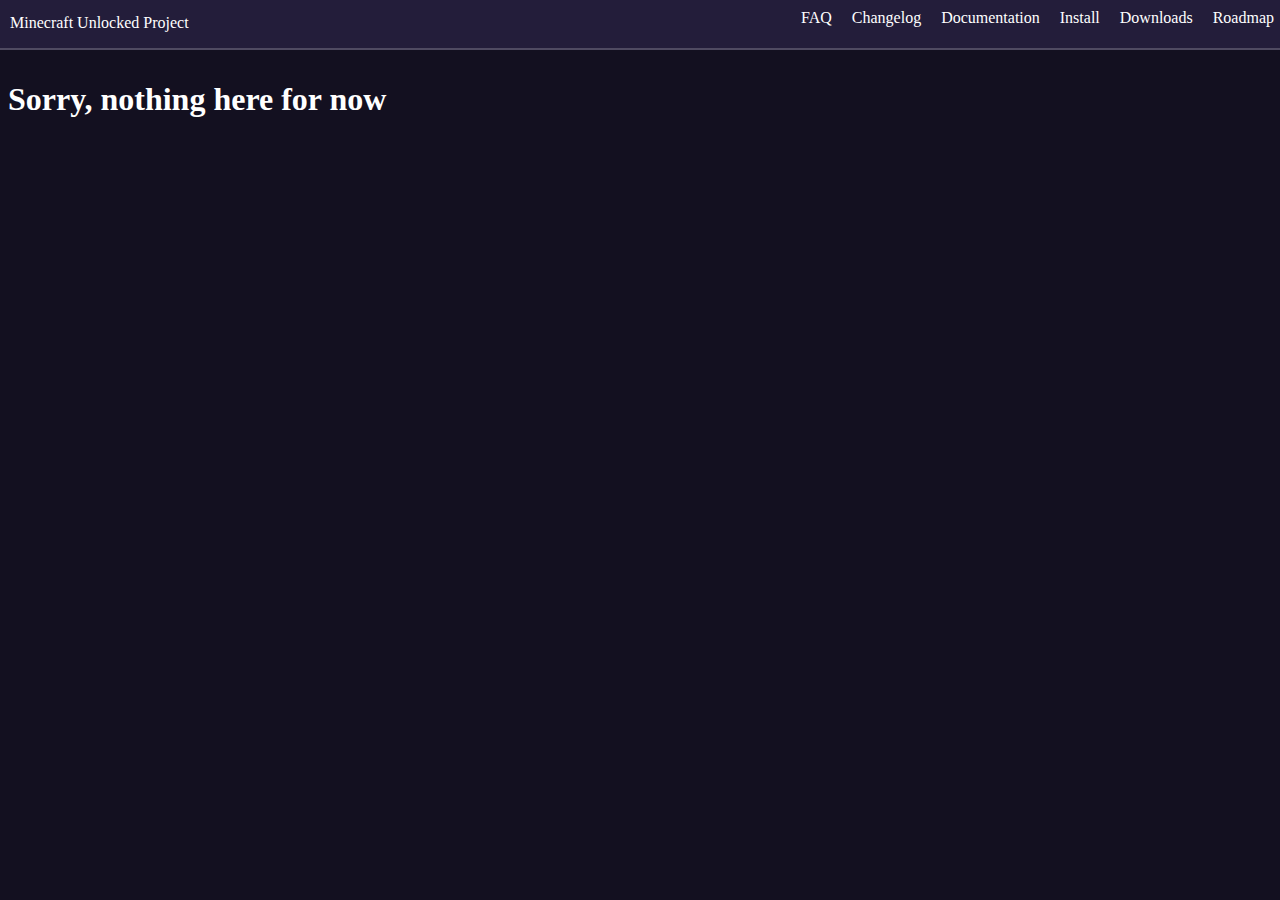
==== documentation/documentation.html @ fca0f104 "Add files via upload" ====
<!DOCTYPE html>
<html lang="">
  <head>
    <meta charset="utf-8">
    <title>Minecraft, unlocked.</title>
    <link rel="stylesheet" type="text/css" href="../style.css" />
    <link rel="icon" type="image/x-icon" href="../icon.png">
    <script src="../script.js"></script>
  </head>
  <body>
    <div class="headerbase">
       <div class="farleft">
         <p>Minecraft Unlocked Project</p>
       </div>
      <div class="header">
        <a href="../roadmap/roadmap.html"><p class="marginleft">Roadmap</p></a>
        <a href="../downloads/downloads.html"><p class="marginleft">Downloads</p></a>
        <a href="../install/install.html"><p class="marginleft">Install</p></a>
        <a href="../documentation/documentation.html"><p class="marginleft">Documentation</p></a>
        <a href="../changelog/changelog.html"><p class="marginleft">Changelog</p></a>
        <a href="../faq/faq.html"><p class="marginleft">FAQ</p></a>
      </div>
    </div>
    <div id="body">
      <h1>Sorry, nothing here for now</h1>
    </div>
    </body>
</html>
---- style.css ----
.header
{
	display:flex;
	flex-direction:row;
	flex-flow:row-reverse;
	position:relative;
	bottom:55px;
}
a
{
	text-decoration:none;
	color:white;
}
.farleft
{
	display:flex;
	flex-flow:row;
}
body
{
	background-color:#131020;
	color:white;
	image-rendering:pixelated;
}
#body
{
	top:90px;
}
.marginleft
{
	margin-left:20px;
}
.headerbase
{
	position:relative;
	color:white;
	background-color:#231d3a;
	max-height:50px;
	padding-left:12px;
	padding-right:6px;
	bottom:10px;
	min-width:100%;
	right:10px;
	border-bottom:rgba(255,255,255,0.2) 2px solid;
}
#simpleunderline
{
	font-size:30px;
	position:relative;
	bottom:40px;
}
.moveup
{
	position:relative;
	bottom:60px;
}
.enlargedfont
{
	font-size:30px;
}
.box
{
	border:rgba(255,255,255,0.25) 2px solid;
	background:rgba(255,255,255,0.125);
	padding-left:12px;
	padding-right:12px;
	display:inline-block;
	max-width:300px;
	text-align:center;
	min-height:180px;
}
.boxtitle
{
	text-align:center;
}
.boxes
{
	margin-right:20px;
}
.boxbase
{
	display:flex;
	flex-direction:row;
}
.darkbox
{
	margin-top:20px;
	display:inline-block;
	border:rgba(255,255,255,0.125) 2px solid;
	background:rgba(255,255,255,0.0625);
	padding:12px;
}
/* width */
::-webkit-scrollbar {
	width: 20px;
	border-left:rgba(255,255,255,0.2) 2px solid;
  }
   
  /* Handle */
  ::-webkit-scrollbar-thumb {
	background:#231d3a;
	border:rgba(255,255,255,0.2) 2px solid;
	transition:250ms;
  }
  
  /* Handle on hover */
  ::-webkit-scrollbar-thumb:hover {
	background:#2e264d;
	border:rgba(255,255,255,0.4) 2px solid;
	transition:250ms;
  }
.indented
{
	position:relative;
	left:20px;
	max-width:99%;
}
#boxed1
{
	display:none;
}
.boxexpand
{
	border:rgba(255,255,255,0.25) 2px solid;
	background:rgba(255,255,255,0.125);
	padding:12px;
	display:inline-block;
	text-align:center;
	min-width:220px;
	max-width:220px;
}
.nomargin
{
	font-size:1px;
}
.notinline
{
	display:flex;
	flex-direction:column;
}
#boxed2
{
	display:none;
}
#boxed3
{
	display:none;
}
#boxed4
{
	display:none;
}
#boxed5
{
	display:none;
}
.row
{
	display:flex;
	flex-direction:row;
	align-items:center;
	justify-content:space-evenly;
}
.badstar
{
	position:relative;
	left:30px;
}
.rowed
{
	display:flex;
	flex-direction:row;
	align-items:center;
}
ul
{
	list-style-type: none;
}
.badstar2
{
	position:relative;
	right:10px;
}
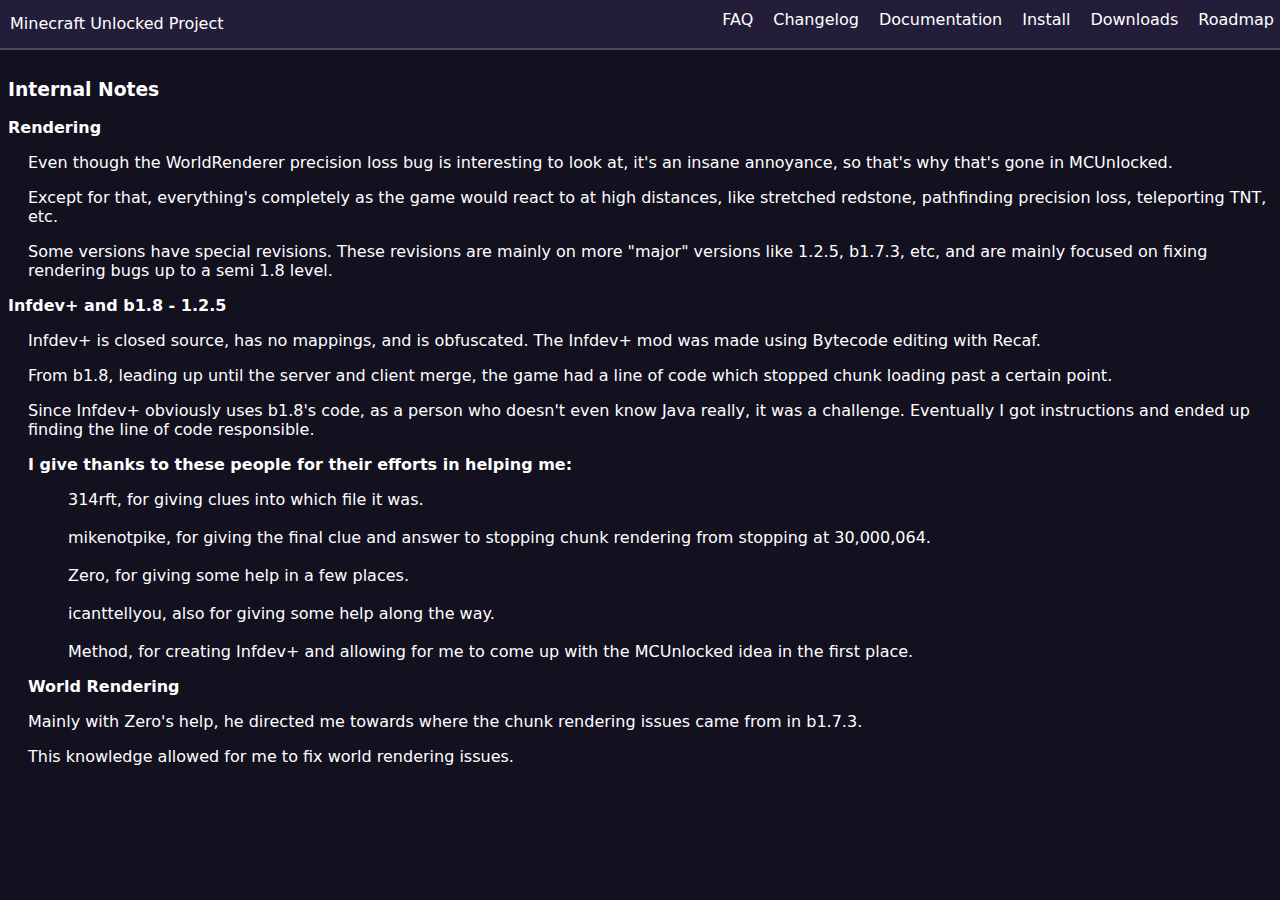
==== commit a9d01e98: "Add files via upload" ====
--- a/documentation/documentation.html
+++ b/documentation/documentation.html
@@ -22,7 +22,33 @@
       </div>
     </div>
     <div id="body">
-      <h1>Sorry, nothing here for now</h1>
+      <h3>Internal Notes</h3>
+        <b>Rendering</b>
+        <div class="indented">
+          <p>Even though the WorldRenderer precision loss bug is interesting to look at, it's an insane annoyance, so that's why that's gone in MCUnlocked.</p>
+          <p>Except for that, everything's completely as the game would react to at high distances, like stretched redstone, pathfinding precision loss, teleporting TNT, etc.</p>
+          <p>Some versions have special revisions. These revisions are mainly on more "major" versions like 1.2.5, b1.7.3, etc, and are mainly focused on fixing rendering bugs up to a semi 1.8 level.</p>
     </div>
+    <b>Infdev+ and b1.8 - 1.2.5</b>
+    <div class="indented">
+      <p>Infdev+ is closed source, has no mappings, and is obfuscated. The Infdev+ mod was made using Bytecode editing with Recaf.</p>
+      <p>From b1.8, leading up until the server and client merge, the game had a line of code which stopped chunk loading past a certain point.</p>
+      <p>Since Infdev+ obviously uses b1.8's code, as a person who doesn't even know Java really, it was a challenge. Eventually I got instructions and ended up finding the line of code responsible.</p>
+      <b>I give thanks to these people for their efforts in helping me:</b>
+      <ul>
+        <li>314rft, for giving clues into which file it was.</li>
+        <li>&nbsp;</li>
+        <li>mikenotpike, for giving the final clue and answer to stopping chunk rendering from stopping at 30,000,064.</li>
+        <li>&nbsp;</li>
+        <li>Zero, for giving some help in a few places.</li>
+        <li>&nbsp;</li>
+        <li>icanttellyou, also for giving some help along the way.</li>
+        <li>&nbsp;</li>
+        <li>Method, for creating Infdev+ and allowing for me to come up with the MCUnlocked idea in the first place.</li>
+      </ul>
+    <b>World Rendering</b>
+    <p>Mainly with Zero's help, he directed me towards where the chunk rendering issues came from in b1.7.3.</p>
+    <p>This knowledge allowed for me to fix world rendering issues.</p>
+</div>
     </body>
 </html>
--- a/style.css
+++ b/style.css
@@ -21,6 +21,7 @@
 	background-color:#131020;
 	color:white;
 	image-rendering:pixelated;
+	font-family:'Sans','Arial';
 }
 #body
 {
@@ -180,4 +181,87 @@
 {
 	position:relative;
 	right:10px;
+}
+#boxed6
+{
+	display:none;
+}
+#boxed7
+{
+	display:none;
+}
+#boxed8
+{
+	display:none;
+}
+#boxed9
+{
+	display:none;
+}
+#boxed10
+{
+	display:none;
+}
+#boxed11
+{
+	display:none;
+}
+#boxed12
+{
+	display:none;
+}
+#boxed13
+{
+	display:none;
+}
+#boxed14
+{
+	display:none;
+}
+#boxed15
+{
+	display:none;
+}
+#boxed16
+{
+	display:none;
+}
+#beta
+{
+	display:none;
+}
+.boxexpand2
+{
+	border:rgba(255,255,255,0.175) 2px solid;
+	background:rgba(255,255,255,0.0875);
+	padding:12px;
+	display:inline-block;
+	text-align:center;
+	min-width:220px;
+	max-width:220px;
+	max-height:20px;
+}
+#boxedbeta
+{
+	display:none;
+}
+.bigtitle
+{
+	font-size:24px;
+}
+#boxedrelease
+{
+	display:none;
+}
+#release
+{
+	display:none;
+}
+#boxedother
+{
+	display:none;
+}
+#other
+{
+	display:none;
 }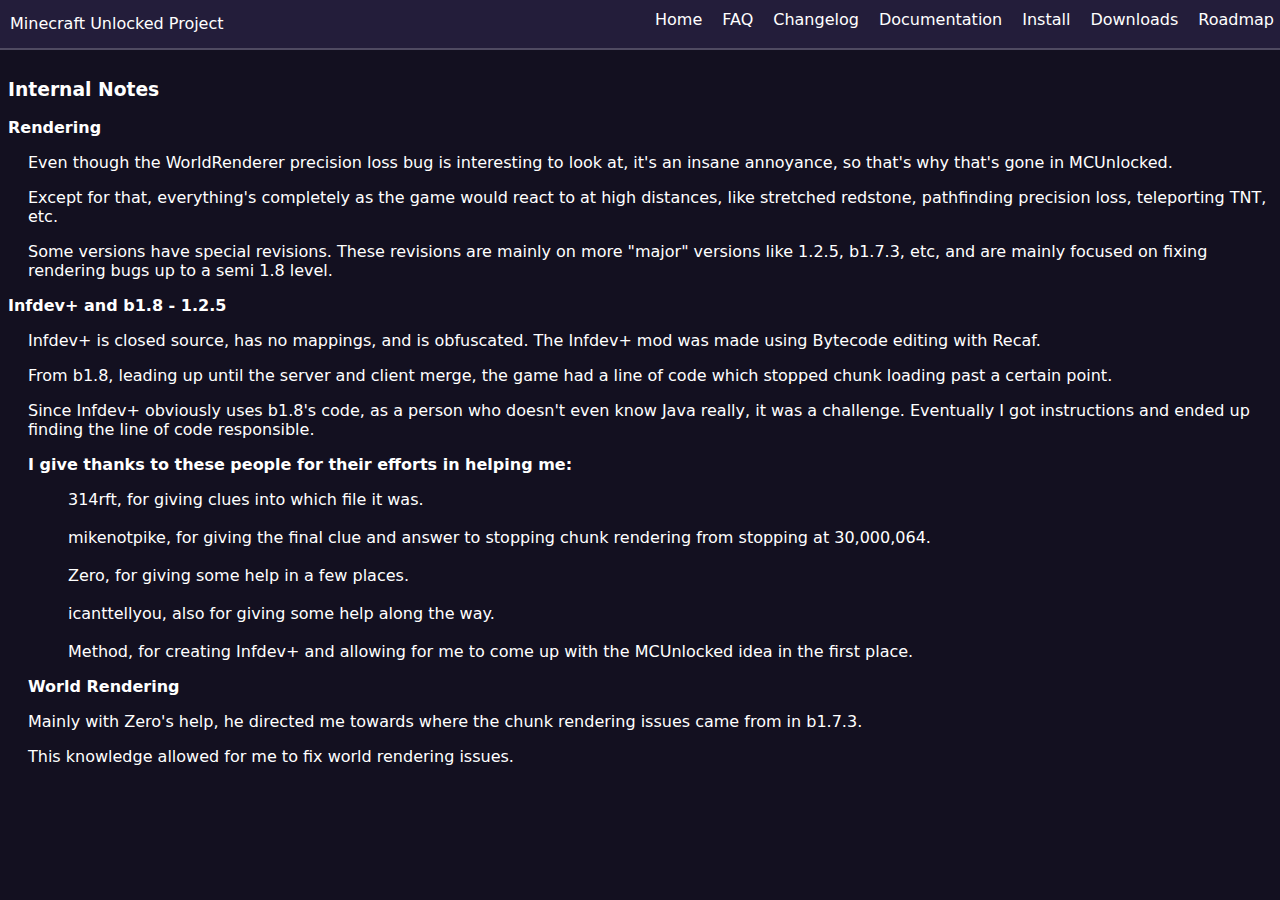
==== commit 15c4d5c8: "Add files via upload" ====
--- a/documentation/documentation.html
+++ b/documentation/documentation.html
@@ -19,6 +19,7 @@
         <a href="../documentation/documentation.html"><p class="marginleft">Documentation</p></a>
         <a href="../changelog/changelog.html"><p class="marginleft">Changelog</p></a>
         <a href="../faq/faq.html"><p class="marginleft">FAQ</p></a>
+        <a href="../index.html"><p class="marginleft">Home</p></a>
       </div>
     </div>
     <div id="body">
